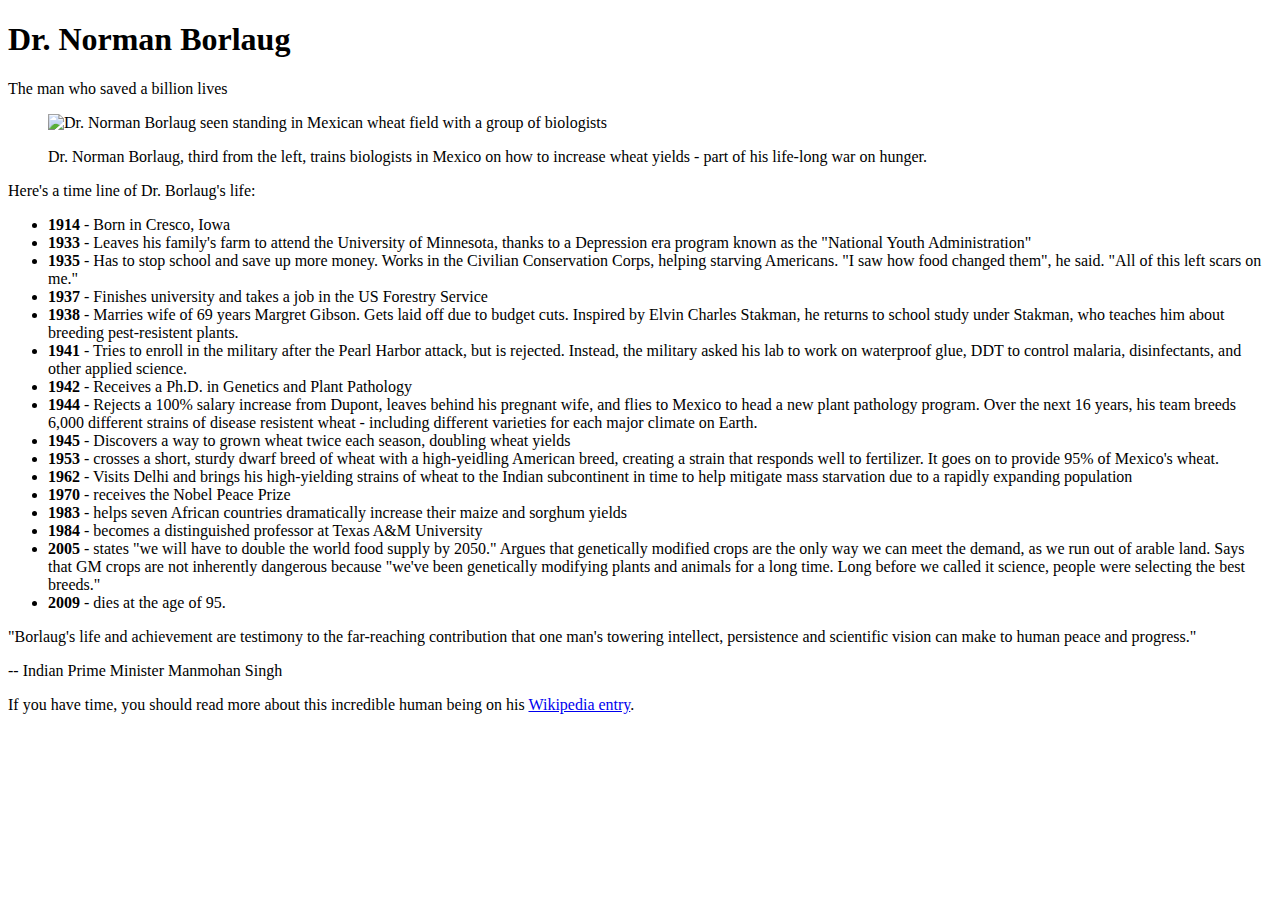
==== tribute-page/index.html @ d9761761 "Updated elements for acessability" ====
<!DOCTYPE html>
<html>
    <head>
        <link rel="stylesheet" href="/css/stylesheet.css" />

        <title>Dr. Norman Borlaug</title>
    </head>

    <body>
        <div id="title">
            <h1>Dr. Norman Borlaug</h1>
            <p>The man who saved a billion lives</p>
        </div>

        <figure id="img-div">
            <img src="https://c2.staticflickr.com/4/3689/10613180113_fdf7bcd316_b.jpg" alt="Dr. Norman Borlaug seen standing in Mexican wheat field with a group of biologists" id="img" />

            <figcaption id="img-caption">
                <p>Dr. Norman Borlaug, third from the left, trains biologists in Mexico on how to increase wheat yields - part of his life-long war on hunger.</p>
            </figcaption>
        </figure>

        <main>
            <div id="tribute-info">
                <p>Here's a time line of Dr. Borlaug's life:</p>
                <ul>
                    <li><strong>1914</strong> - Born in Cresco, Iowa</li>
                    <li><strong>1933</strong> - Leaves his family's farm to attend the University of Minnesota, thanks to a Depression era program known as the "National Youth Administration"</li>
                    <li><strong>1935</strong> - Has to stop school and save up more money. Works in the Civilian Conservation Corps, helping starving Americans. "I saw how food changed them", he said. "All of this left scars on me."
                    </li>
                    <li><strong>1937</strong> - Finishes university and takes a job in the US Forestry Service</li>
                    <li><strong>1938</strong> - Marries wife of 69 years Margret Gibson. Gets laid off due to budget cuts. Inspired by Elvin Charles Stakman, he returns to school study under Stakman, who teaches him about breeding pest-resistent plants.</li>
                    <li><strong>1941</strong> - Tries to enroll in the military after the Pearl Harbor attack, but is rejected. Instead, the military asked his lab to work on waterproof glue, DDT to control malaria, disinfectants, and other applied science.</li>
                    <li><strong>1942</strong> - Receives a Ph.D. in Genetics and Plant Pathology</li>
                    <li><strong>1944</strong> - Rejects a 100% salary increase from Dupont, leaves behind his pregnant wife, and flies to Mexico to head a new plant pathology program. Over the next 16 years, his team breeds 6,000 different strains of disease resistent wheat - including different varieties for each major climate on Earth.</li>
                    <li><strong>1945</strong> - Discovers a way to grown wheat twice each season, doubling wheat yields</li>
                    <li><strong>1953</strong> - crosses a short, sturdy dwarf breed of wheat with a high-yeidling American breed, creating a strain that responds well to fertilizer. It goes on to provide 95% of Mexico's wheat.</li>
                    <li><strong>1962</strong> - Visits Delhi and brings his high-yielding strains of wheat to the Indian subcontinent in time to help mitigate mass starvation due to a rapidly expanding population</li>
                    <li><strong>1970</strong> - receives the Nobel Peace Prize</li>
                    <li><strong>1983</strong> - helps seven African countries dramatically increase their maize and sorghum yields</li>
                    <li><strong>1984</strong> - becomes a distinguished professor at Texas A&M University</li>
                    <li><strong>2005</strong> - states "we will have to double the world food supply by 2050." Argues that genetically modified crops are the only way we can meet the demand, as we run out of arable land. Says that GM crops are not inherently dangerous because "we've been genetically modifying plants and animals for a long time. Long before we called it science, people were selecting the best breeds."</li>
                    <li><strong>2009</strong> - dies at the age of 95.</li>
                </ul>
                <p>"Borlaug's life and achievement are testimony to the far-reaching contribution that one man's towering intellect, persistence and scientific vision can make to human peace and progress."</p>
                <p>-- Indian Prime Minister Manmohan Singh</p>
            </div>
        </main>

        <div id="tribute-link">
            <p>If you have time, you should read more about this incredible human being on his <a href="https://en.wikipedia.org/wiki/Norman_Borlaug" target="_blank">Wikipedia entry</a>.</p>
        </div>

        <script src="https://cdn.freecodecamp.org/testable-projects-fcc/v1/bundle.js"></script>
    </body>
</html>
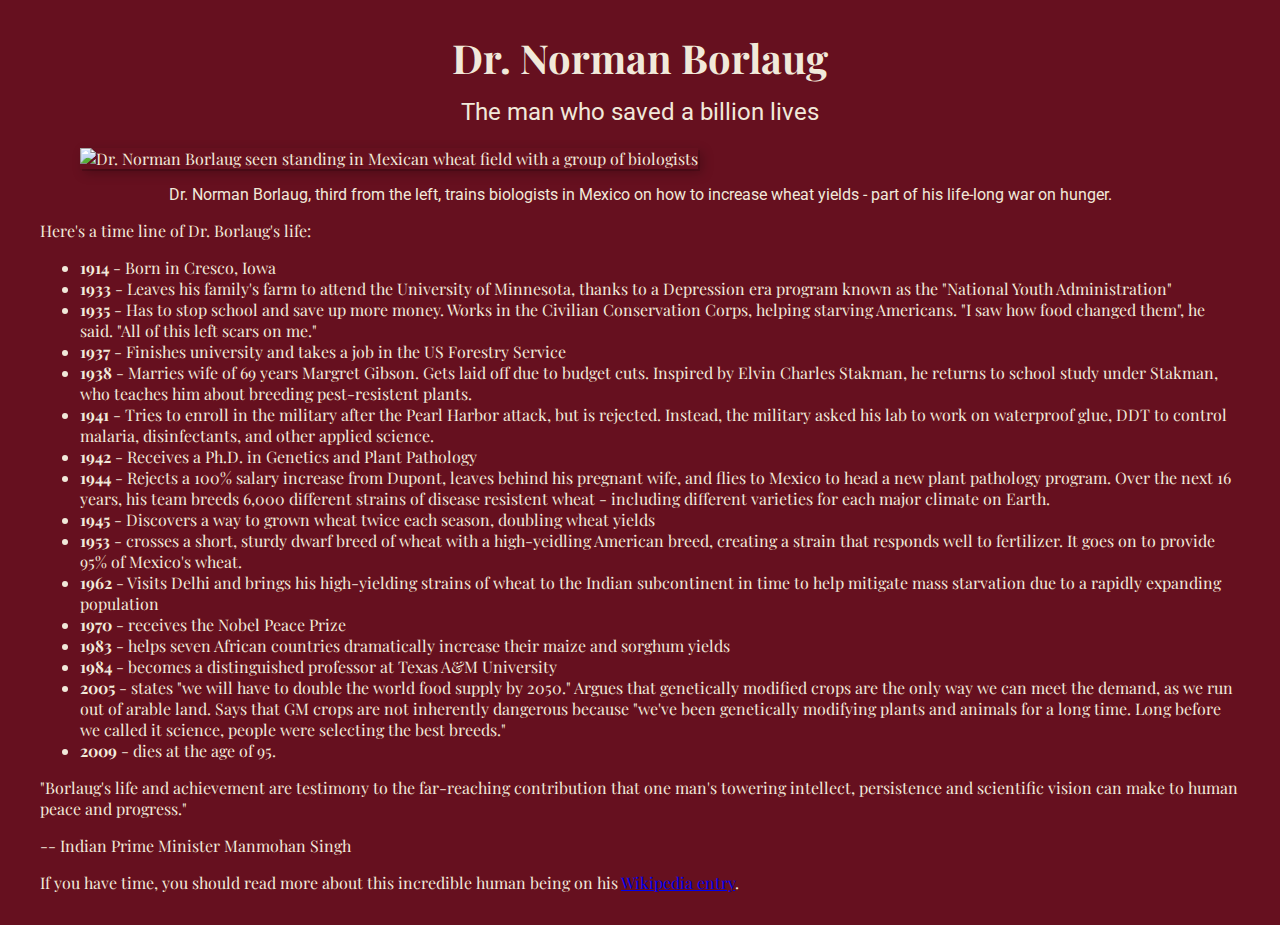
==== commit eb9ac550: "added styling for image and img-caption." ====
--- a/tribute-page/index.html
+++ b/tribute-page/index.html
@@ -1,7 +1,13 @@
 <!DOCTYPE html>
-<html>
+<html lang="en">
     <head>
-        <link rel="stylesheet" href="/css/stylesheet.css" />
+        <meta charset="UTF-8">
+        <meta name="viewport" content="width=device-width, initial-scale=1.0">
+
+        <!-- Google Fonts -->
+        <link href="https://fonts.googleapis.com/css2?family=Playfair+Display:wght@800&family=Roboto&display=swap" rel="stylesheet">
+        
+        <link rel="stylesheet" href="css/stylesheet.css" />
 
         <title>Dr. Norman Borlaug</title>
     </head>
@@ -13,7 +19,7 @@
         </div>
 
         <figure id="img-div">
-            <img src="https://c2.staticflickr.com/4/3689/10613180113_fdf7bcd316_b.jpg" alt="Dr. Norman Borlaug seen standing in Mexican wheat field with a group of biologists" id="img" />
+            <img src="https://c2.staticflickr.com/4/3689/10613180113_fdf7bcd316_b.jpg" alt="Dr. Norman Borlaug seen standing in Mexican wheat field with a group of biologists" id="image" />
 
             <figcaption id="img-caption">
                 <p>Dr. Norman Borlaug, third from the left, trains biologists in Mexico on how to increase wheat yields - part of his life-long war on hunger.</p>
--- a/tribute-page/css/stylesheet.css
+++ b/tribute-page/css/stylesheet.css
@@ -0,0 +1,68 @@
+*,
+*::before,
+*::after {
+    box-sizing: border-box ;
+}
+
+/*  Custom Properties  */
+
+:root {
+    --ff-primary: 'Playfair Display', serif;
+    --ff-secondary: 'Roboto', sans-serif;
+
+    --clr-light: #F1E9DA;
+    --clr-dark: #66101F;
+
+    --fs-h1: 2.5rem;
+    --fs-body: 1.5rem;
+}
+
+/* General styles */
+
+body {
+    background: var(--clr-dark);
+    color: var(--clr-light);
+    font-family: var(--ff-primary);
+    margin: 0;
+    padding: 1em 2.5em;
+}
+
+/* Typography */
+
+#title p {
+    font-family: var(--ff-secondary);
+}
+
+
+/* Title */
+
+#title {
+    margin: auto;
+}
+
+#title h1{
+    font-size: var(--fs-h1);
+    line-height: .75;
+    text-align: center;
+}
+
+#title p {
+    font-size: var(--fs-body);
+    line-height: 1;
+    text-align: center;
+}
+
+
+/* Image */
+
+#img-div img {
+    width: 100%;
+    height: auto;
+    box-shadow: 0.25em 0.25em 0.75em rgba(0,0,0,.25),
+    0.125em 0.125em .025em rgba(0,0,0,.15);;
+}
+
+#img-caption {
+    font-family: var(--ff-secondary);
+    text-align: center;
+}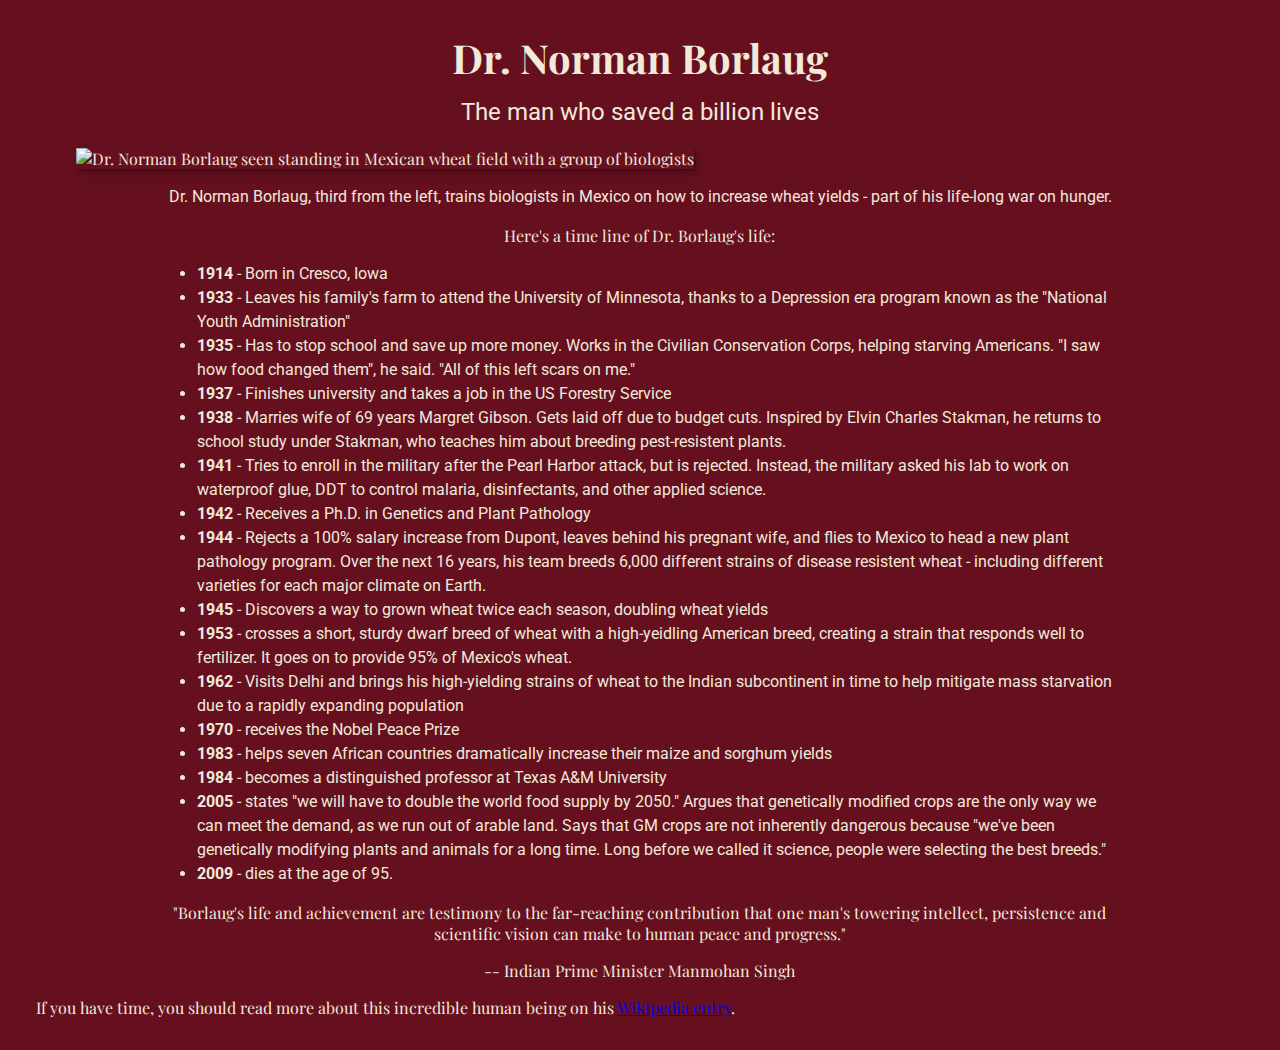
==== commit 62c91d98: "added style for the tribute information section" ====
--- a/tribute-page/index.html
+++ b/tribute-page/index.html
@@ -29,27 +29,31 @@
         <main>
             <div id="tribute-info">
                 <p>Here's a time line of Dr. Borlaug's life:</p>
-                <ul>
-                    <li><strong>1914</strong> - Born in Cresco, Iowa</li>
-                    <li><strong>1933</strong> - Leaves his family's farm to attend the University of Minnesota, thanks to a Depression era program known as the "National Youth Administration"</li>
-                    <li><strong>1935</strong> - Has to stop school and save up more money. Works in the Civilian Conservation Corps, helping starving Americans. "I saw how food changed them", he said. "All of this left scars on me."
-                    </li>
-                    <li><strong>1937</strong> - Finishes university and takes a job in the US Forestry Service</li>
-                    <li><strong>1938</strong> - Marries wife of 69 years Margret Gibson. Gets laid off due to budget cuts. Inspired by Elvin Charles Stakman, he returns to school study under Stakman, who teaches him about breeding pest-resistent plants.</li>
-                    <li><strong>1941</strong> - Tries to enroll in the military after the Pearl Harbor attack, but is rejected. Instead, the military asked his lab to work on waterproof glue, DDT to control malaria, disinfectants, and other applied science.</li>
-                    <li><strong>1942</strong> - Receives a Ph.D. in Genetics and Plant Pathology</li>
-                    <li><strong>1944</strong> - Rejects a 100% salary increase from Dupont, leaves behind his pregnant wife, and flies to Mexico to head a new plant pathology program. Over the next 16 years, his team breeds 6,000 different strains of disease resistent wheat - including different varieties for each major climate on Earth.</li>
-                    <li><strong>1945</strong> - Discovers a way to grown wheat twice each season, doubling wheat yields</li>
-                    <li><strong>1953</strong> - crosses a short, sturdy dwarf breed of wheat with a high-yeidling American breed, creating a strain that responds well to fertilizer. It goes on to provide 95% of Mexico's wheat.</li>
-                    <li><strong>1962</strong> - Visits Delhi and brings his high-yielding strains of wheat to the Indian subcontinent in time to help mitigate mass starvation due to a rapidly expanding population</li>
-                    <li><strong>1970</strong> - receives the Nobel Peace Prize</li>
-                    <li><strong>1983</strong> - helps seven African countries dramatically increase their maize and sorghum yields</li>
-                    <li><strong>1984</strong> - becomes a distinguished professor at Texas A&M University</li>
-                    <li><strong>2005</strong> - states "we will have to double the world food supply by 2050." Argues that genetically modified crops are the only way we can meet the demand, as we run out of arable land. Says that GM crops are not inherently dangerous because "we've been genetically modifying plants and animals for a long time. Long before we called it science, people were selecting the best breeds."</li>
-                    <li><strong>2009</strong> - dies at the age of 95.</li>
-                </ul>
-                <p>"Borlaug's life and achievement are testimony to the far-reaching contribution that one man's towering intellect, persistence and scientific vision can make to human peace and progress."</p>
-                <p>-- Indian Prime Minister Manmohan Singh</p>
+                <div class="tribute-list">
+                    <ul>
+                        <li><strong>1914</strong> - Born in Cresco, Iowa</li>
+                        <li><strong>1933</strong> - Leaves his family's farm to attend the University of Minnesota, thanks to a Depression era program known as the "National Youth Administration"</li>
+                        <li><strong>1935</strong> - Has to stop school and save up more money. Works in the Civilian Conservation Corps, helping starving Americans. "I saw how food changed them", he said. "All of this left scars on me."
+                        </li>
+                        <li><strong>1937</strong> - Finishes university and takes a job in the US Forestry Service</li>
+                        <li><strong>1938</strong> - Marries wife of 69 years Margret Gibson. Gets laid off due to budget cuts. Inspired by Elvin Charles Stakman, he returns to school study under Stakman, who teaches him about breeding pest-resistent plants.</li>
+                        <li><strong>1941</strong> - Tries to enroll in the military after the Pearl Harbor attack, but is rejected. Instead, the military asked his lab to work on waterproof glue, DDT to control malaria, disinfectants, and other applied science.</li>
+                        <li><strong>1942</strong> - Receives a Ph.D. in Genetics and Plant Pathology</li>
+                        <li><strong>1944</strong> - Rejects a 100% salary increase from Dupont, leaves behind his pregnant wife, and flies to Mexico to head a new plant pathology program. Over the next 16 years, his team breeds 6,000 different strains of disease resistent wheat - including different varieties for each major climate on Earth.</li>
+                        <li><strong>1945</strong> - Discovers a way to grown wheat twice each season, doubling wheat yields</li>
+                        <li><strong>1953</strong> - crosses a short, sturdy dwarf breed of wheat with a high-yeidling American breed, creating a strain that responds well to fertilizer. It goes on to provide 95% of Mexico's wheat.</li>
+                        <li><strong>1962</strong> - Visits Delhi and brings his high-yielding strains of wheat to the Indian subcontinent in time to help mitigate mass starvation due to a rapidly expanding population</li>
+                        <li><strong>1970</strong> - receives the Nobel Peace Prize</li>
+                        <li><strong>1983</strong> - helps seven African countries dramatically increase their maize and sorghum yields</li>
+                        <li><strong>1984</strong> - becomes a distinguished professor at Texas A&M University</li>
+                        <li><strong>2005</strong> - states "we will have to double the world food supply by 2050." Argues that genetically modified crops are the only way we can meet the demand, as we run out of arable land. Says that GM crops are not inherently dangerous because "we've been genetically modifying plants and animals for a long time. Long before we called it science, people were selecting the best breeds."</li>
+                        <li><strong>2009</strong> - dies at the age of 95.</li>
+                    </ul>
+                </div>
+                <div class="tribute-quote">
+                    <p>"Borlaug's life and achievement are testimony to the far-reaching contribution that one man's towering intellect, persistence and scientific vision can make to human peace and progress."</p>
+                    <p>-- Indian Prime Minister Manmohan Singh</p>
+                </div>
             </div>
         </main>
 
--- a/tribute-page/css/stylesheet.css
+++ b/tribute-page/css/stylesheet.css
@@ -24,8 +24,9 @@
     color: var(--clr-light);
     font-family: var(--ff-primary);
     margin: 0;
-    padding: 1em 2.5em;
+    padding: 1em 2.25em;
 }
+
 
 /* Typography */
 
@@ -65,4 +66,31 @@
 #img-caption {
     font-family: var(--ff-secondary);
     text-align: center;
+    line-height: 1.5;
+}
+
+
+/* Tribute Information */ 
+
+
+#tribute-info {
+    /* max-width: 750px;
+    align-self: center; */
+    margin: auto;
+    min-width: 70%;
+}
+
+#tribute-info p {
+    text-align: center;
+}
+
+.tribute-list {
+    font-family: var(--ff-secondary);
+    line-height: 1.5;
+}
+
+@media (min-width: 600px) {
+    #tribute-info {
+        max-width: 80%;
+    }
 }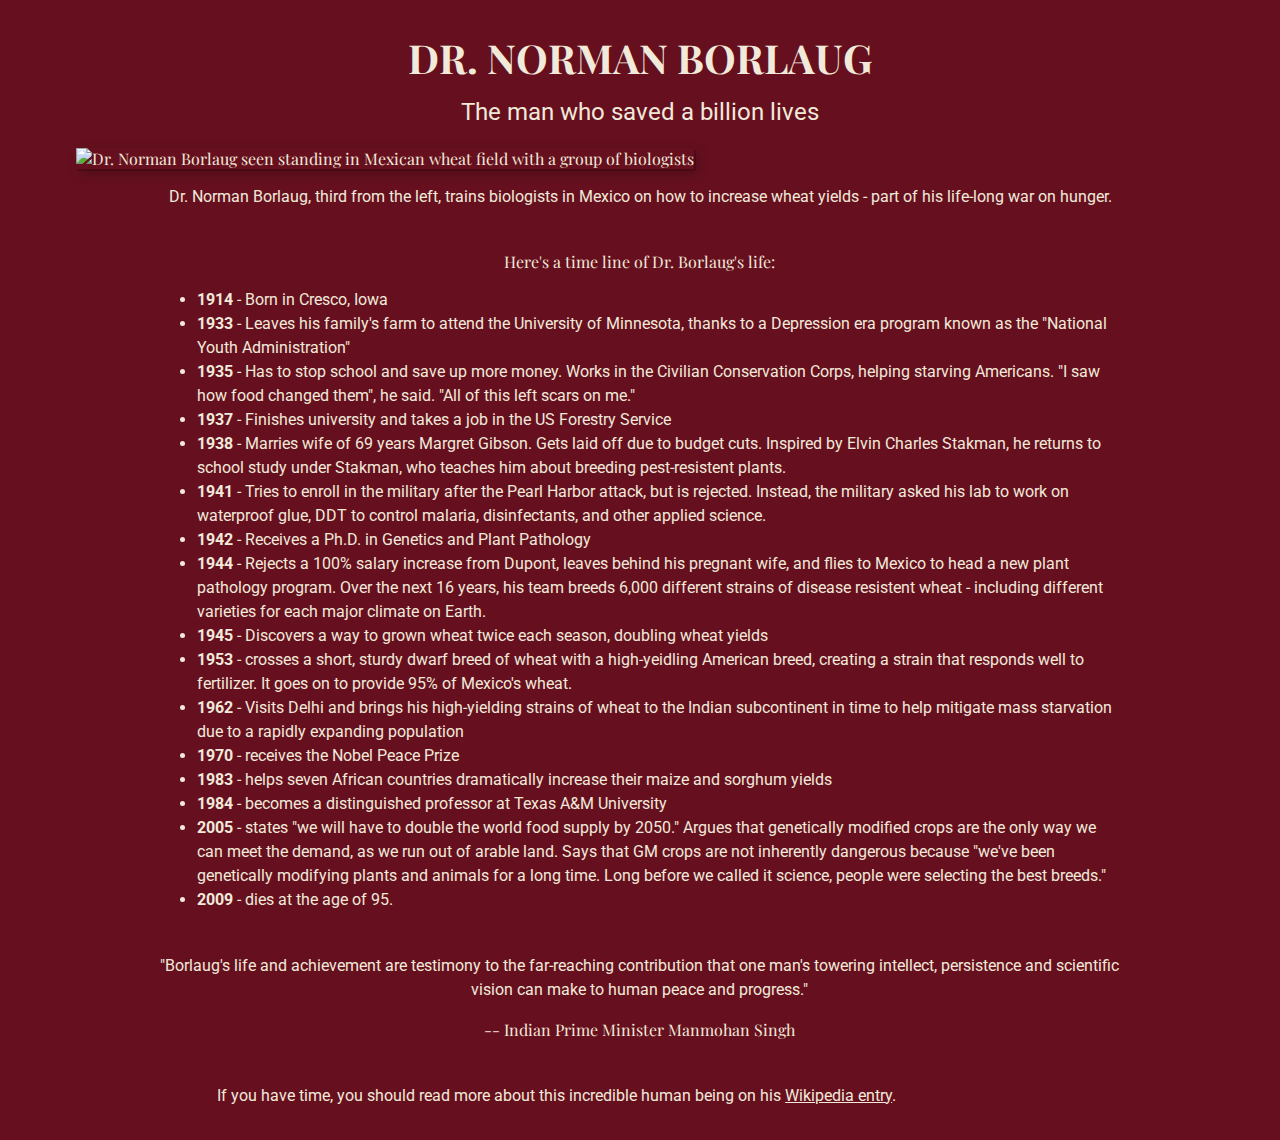
==== commit 7e117d7c: "styled the foooter/link and transformed headings" ====
--- a/tribute-page/index.html
+++ b/tribute-page/index.html
@@ -52,13 +52,13 @@
                 </div>
                 <div class="tribute-quote">
                     <p>"Borlaug's life and achievement are testimony to the far-reaching contribution that one man's towering intellect, persistence and scientific vision can make to human peace and progress."</p>
-                    <p>-- Indian Prime Minister Manmohan Singh</p>
+                    <p id="tribute-auth">-- Indian Prime Minister Manmohan Singh</p>
                 </div>
             </div>
         </main>
 
         <div id="tribute-link">
-            <p>If you have time, you should read more about this incredible human being on his <a href="https://en.wikipedia.org/wiki/Norman_Borlaug" target="_blank">Wikipedia entry</a>.</p>
+            <p>If you have time, you should read more about this incredible human being on his <a href="https://en.wikipedia.org/wiki/Norman_Borlaug" target="_blank">Wikipedia&nbsp;entry</a>.</p>
         </div>
 
         <script src="https://cdn.freecodecamp.org/testable-projects-fcc/v1/bundle.js"></script>
--- a/tribute-page/css/stylesheet.css
+++ b/tribute-page/css/stylesheet.css
@@ -35,6 +35,8 @@
 }
 
 
+
+
 /* Title */
 
 #title {
@@ -45,6 +47,7 @@
     font-size: var(--fs-h1);
     line-height: .75;
     text-align: center;
+    text-transform: uppercase;
 }
 
 #title p {
@@ -78,6 +81,7 @@
     align-self: center; */
     margin: auto;
     min-width: 70%;
+    padding-top: 10px;
 }
 
 #tribute-info p {
@@ -93,4 +97,38 @@
     #tribute-info {
         max-width: 80%;
     }
+}
+
+
+/* Tribute Quote */
+
+.tribute-quote {
+    padding-top: 10px;
+}
+.tribute-quote p {
+    font-family: var(--ff-secondary);
+    line-height: 1.5;
+}
+
+#tribute-auth {
+    font-family: var(--ff-primary);
+}
+
+
+/* Tribute Link */
+
+#tribute-link {
+    margin: auto;
+    max-width: 70%;
+    line-height: 1.5;
+    padding-top: 10px;
+    font-family: var(--ff-secondary);
+}
+
+#tribute-link a{
+    color: var(--clr-light);
+}
+
+#tribute-link a:hover {
+    color: #ddcaa6;
 }